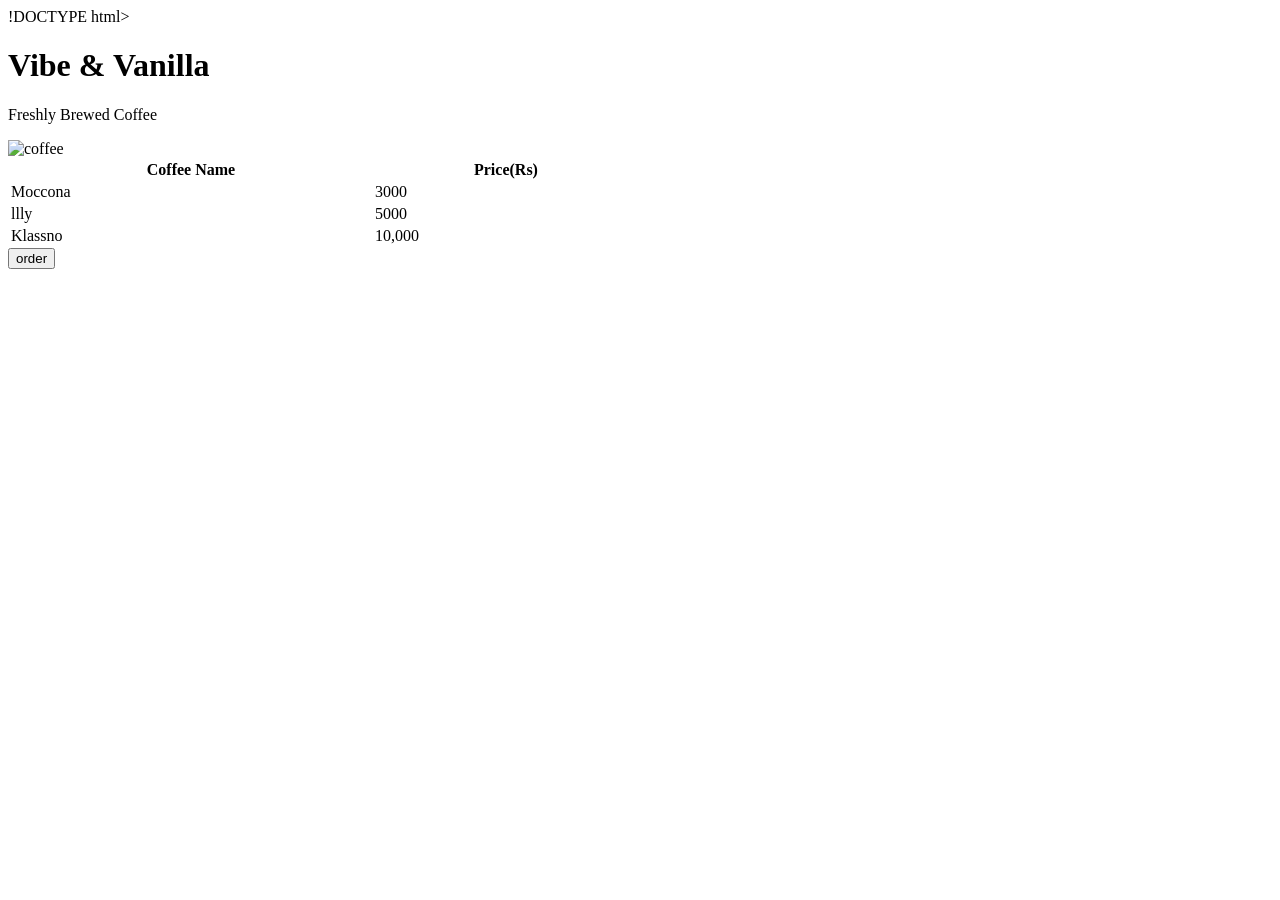
==== index.html @ a567cbd9 "Add files via upload" ====
!DOCTYPE html>
<html>
<head>
<title>Page Title</title>
</head>
<body>


<h1>Vibe & Vanilla</h1>
<p>Freshly Brewed Coffee</p>
<img src="images/images.jpg" alt="coffee">
<table style="width: 50%">
  <tr>
    <th>Coffee Name</th>
    <th>Price(Rs)</th>
  </tr>
  <tr>
    <td>Moccona </td>
    <td>3000</td>
    
  </tr>
  <tr>
    <td>llly</td>
    <td>5000</td>
   
  </tr>
  </tr>
  <tr>
    <td>Klassno</td>
    <td>10,000</td>
   
  </tr>

</table>
<button onclick="myFunction()">order</button>

<script>
function myFunction() {
  alert("your order has been confirmed!");
}
</script>



</body>
</html>
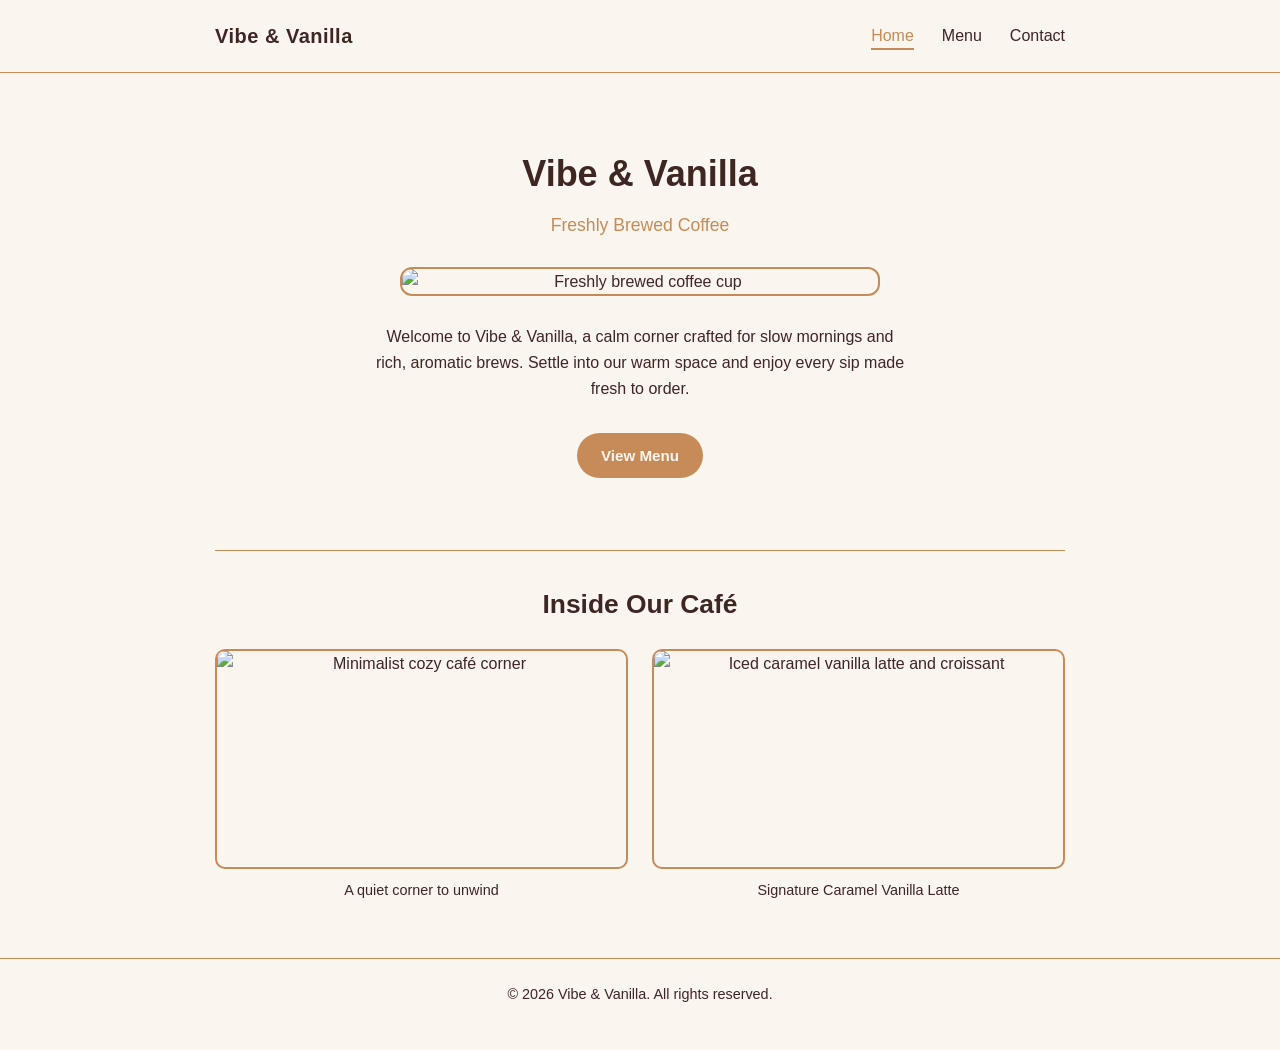
==== commit 211f7f97: "Add files via upload" ====
--- a/index.html
+++ b/index.html
@@ -1,46 +1,55 @@
-!DOCTYPE html>
-<html>
+
+<!DOCTYPE html>
+<html lang="en">
 <head>
-<title>Page Title</title>
+  <meta charset="UTF-8">
+  <meta name="viewport" content="width=device-width, initial-scale=1.0">
+  <title>Vibe &amp; Vanilla | Home</title>
+  <link rel="stylesheet" href="style.css">
 </head>
 <body>
 
+  <header>
+    <nav>
+      <a href="index.html" class="brand">Vibe &amp; Vanilla</a>
+      <ul class="nav-links">
+        <li><a href="index.html" class="active">Home</a></li>
+        <li><a href="menu.html">Menu</a></li>
+        <li><a href="contact.html">Contact</a></li>
+      </ul>
+    </nav>
+  </header>
 
-<h1>Vibe & Vanilla</h1>
-<p>Freshly Brewed Coffee</p>
-<img src="images/images.jpg" alt="coffee">
-<table style="width: 50%">
-  <tr>
-    <th>Coffee Name</th>
-    <th>Price(Rs)</th>
-  </tr>
-  <tr>
-    <td>Moccona </td>
-    <td>3000</td>
-    
-  </tr>
-  <tr>
-    <td>llly</td>
-    <td>5000</td>
-   
-  </tr>
-  </tr>
-  <tr>
-    <td>Klassno</td>
-    <td>10,000</td>
-   
-  </tr>
+  <main class="container">
+    <section class="hero">
+      <h1>Vibe &amp; Vanilla</h1>
+      <p class="tagline">Freshly Brewed Coffee</p>
+      <img src="images/images.jpg" alt="Freshly brewed coffee cup" class="hero-img">
+      <p class="welcome-text">
+        Welcome to Vibe &amp; Vanilla, a calm corner crafted for slow mornings and rich, aromatic brews. Settle into our warm space and enjoy every sip made fresh to order.
+      </p>
+      <a href="menu.html" class="btn">View Menu</a>
+    </section>
 
-</table>
-<button onclick="myFunction()">order</button>
+    <section class="gallery-section">
+      <h2>Inside Our Café</h2>
+      <div class="image-grid">
+        <figure class="gallery-card">
+          <img src="images/cafe-corner.jpg" alt="Minimalist cozy café corner">
+          <figcaption>A quiet corner to unwind</figcaption>
+        </figure>
+        <figure class="gallery-card">
+          <img src="images/caramel-latte.jpg" alt="Iced caramel vanilla latte and croissant">
+          <figcaption>Signature Caramel Vanilla Latte</figcaption>
+        </figure>
+      </div>
+    </section>
+  </main>
 
-<script>
-function myFunction() {
-  alert("your order has been confirmed!");
-}
-</script>
+  <footer>
+    <p>&copy; 2026 Vibe &amp; Vanilla. All rights reserved.</p>
+  </footer>
 
-
-
+  <script src="script.js"></script>
 </body>
 </html>
--- a/style.css
+++ b/style.css
@@ -0,0 +1,245 @@
+/* Reset and Base Styles */
+* {
+  box-sizing: border-box;
+  margin: 0;
+  padding: 0;
+}
+
+body {
+  background-color: #FAF5EE; /* Cream */
+  color: #3E2723;            /* Dark Brown */
+  font-family: 'Segoe UI', -apple-system, BlinkMacSystemFont, Roboto, sans-serif;
+  line-height: 1.6;
+  display: flex;
+  flex-direction: column;
+  min-height: 100vh;
+}
+
+/* Navigation Bar */
+header {
+  border-bottom: 1px solid #C68B59;
+  padding: 1.25rem 2rem;
+}
+
+nav {
+  max-width: 850px;
+  margin: 0 auto;
+  display: flex;
+  justify-content: space-between;
+  align-items: center;
+}
+
+.brand {
+  font-size: 1.25rem;
+  font-weight: 700;
+  color: #3E2723;
+  text-decoration: none;
+  letter-spacing: 0.5px;
+}
+
+.nav-links {
+  list-style: none;
+  display: flex;
+  gap: 1.75rem;
+}
+
+.nav-links a {
+  text-decoration: none;
+  color: #3E2723;
+  font-weight: 500;
+  padding-bottom: 4px;
+  transition: color 0.2s ease, border-bottom 0.2s ease;
+}
+
+.nav-links a:hover,
+.nav-links a.active {
+  color: #C68B59;
+  border-bottom: 2px solid #C68B59;
+}
+
+/* Centered Container Layout */
+.container {
+  max-width: 850px;
+  width: 90%;
+  margin: 3.5rem auto;
+  flex: 1;
+}
+
+h1 {
+  font-size: 2.25rem;
+  margin-bottom: 0.5rem;
+  font-weight: 700;
+}
+
+h2 {
+  font-size: 1.65rem;
+  margin-bottom: 1rem;
+  font-weight: 600;
+}
+
+p {
+  margin-bottom: 1.25rem;
+}
+
+/* Hero Section */
+.hero {
+  text-align: center;
+  padding: 1rem 0;
+}
+
+.tagline {
+  font-size: 1.1rem;
+  color: #C68B59;
+  font-weight: 500;
+  margin-bottom: 1.75rem;
+}
+
+.hero-img {
+  width: 100%;
+  max-width: 560px;
+  height: auto;
+  border-radius: 12px;
+  border: 2px solid #C68B59;
+  margin-bottom: 1.75rem;
+  display: block;
+  margin-left: auto;
+  margin-right: auto;
+}
+
+.welcome-text {
+  max-width: 540px;
+  margin: 0 auto 2rem auto;
+}
+
+/* Rounded Caramel Buttons */
+.btn,
+button {
+  background-color: #C68B59; /* Caramel */
+  color: #FAF5EE;            /* Cream */
+  border: none;
+  padding: 0.65rem 1.5rem;
+  border-radius: 25px;
+  font-size: 0.95rem;
+  font-weight: 600;
+  cursor: pointer;
+  text-decoration: none;
+  display: inline-block;
+  transition: background-color 0.25s ease, transform 0.15s ease;
+}
+
+.btn:hover,
+button:hover {
+  background-color: #3E2723; /* Dark Brown */
+  transform: translateY(-1px);
+}
+
+/* Minimalist Menu Table */
+table {
+  width: 100%;
+  border-collapse: collapse;
+  margin: 2rem 0;
+}
+
+th,
+td {
+  padding: 1rem 0.75rem;
+  text-align: left;
+  border-bottom: 1px solid #C68B59;
+}
+
+th {
+  font-weight: 600;
+  border-bottom: 2px solid #C68B59;
+}
+
+td:last-child,
+th:last-child {
+  text-align: right;
+}
+
+/* Contact Info & Minimal Form */
+.info-section {
+  margin-bottom: 2.5rem;
+  padding-bottom: 1.5rem;
+  border-bottom: 1px solid #C68B59;
+}
+
+form {
+  display: flex;
+  flex-direction: column;
+  gap: 1.15rem;
+  max-width: 500px;
+}
+
+.form-group {
+  display: flex;
+  flex-direction: column;
+  gap: 0.4rem;
+}
+
+label {
+  font-weight: 500;
+  font-size: 0.95rem;
+}
+
+input,
+textarea {
+  padding: 0.75rem;
+  border: 1.5px solid #C68B59;
+  border-radius: 8px;
+  background-color: #FFFFFF;
+  color: #3E2723;
+  font-family: inherit;
+  font-size: 0.95rem;
+  outline: none;
+}
+
+input:focus,
+textarea:focus {
+  border-color: #3E2723;
+}
+
+/* Minimal Footer */
+footer {
+  text-align: center;
+  padding: 1.5rem;
+  border-top: 1px solid #C68B59;
+  font-size: 0.9rem;
+  margin-top: auto;
+}
+/* Image Proportions & Home Gallery */
+.hero-img {
+  max-width: 480px;
+  max-height: 290px;
+  object-fit: cover;
+}
+
+.gallery-section {
+  margin-top: 3.5rem;
+  padding-top: 2rem;
+  border-top: 1px solid #C68B59;
+  text-align: center;
+}
+
+.image-grid {
+  display: grid;
+  grid-template-columns: repeat(auto-fit, minmax(260px, 1fr));
+  gap: 1.5rem;
+  margin-top: 1.5rem;
+}
+
+.gallery-card img {
+  width: 100%;
+  height: 220px;
+  object-fit: cover;
+  border-radius: 10px;
+  border: 2px solid #C68B59;
+  display: block;
+}
+
+.gallery-card figcaption {
+  margin-top: 0.6rem;
+  font-size: 0.9rem;
+  color: #3E2723;
+  font-weight: 500;
+}
